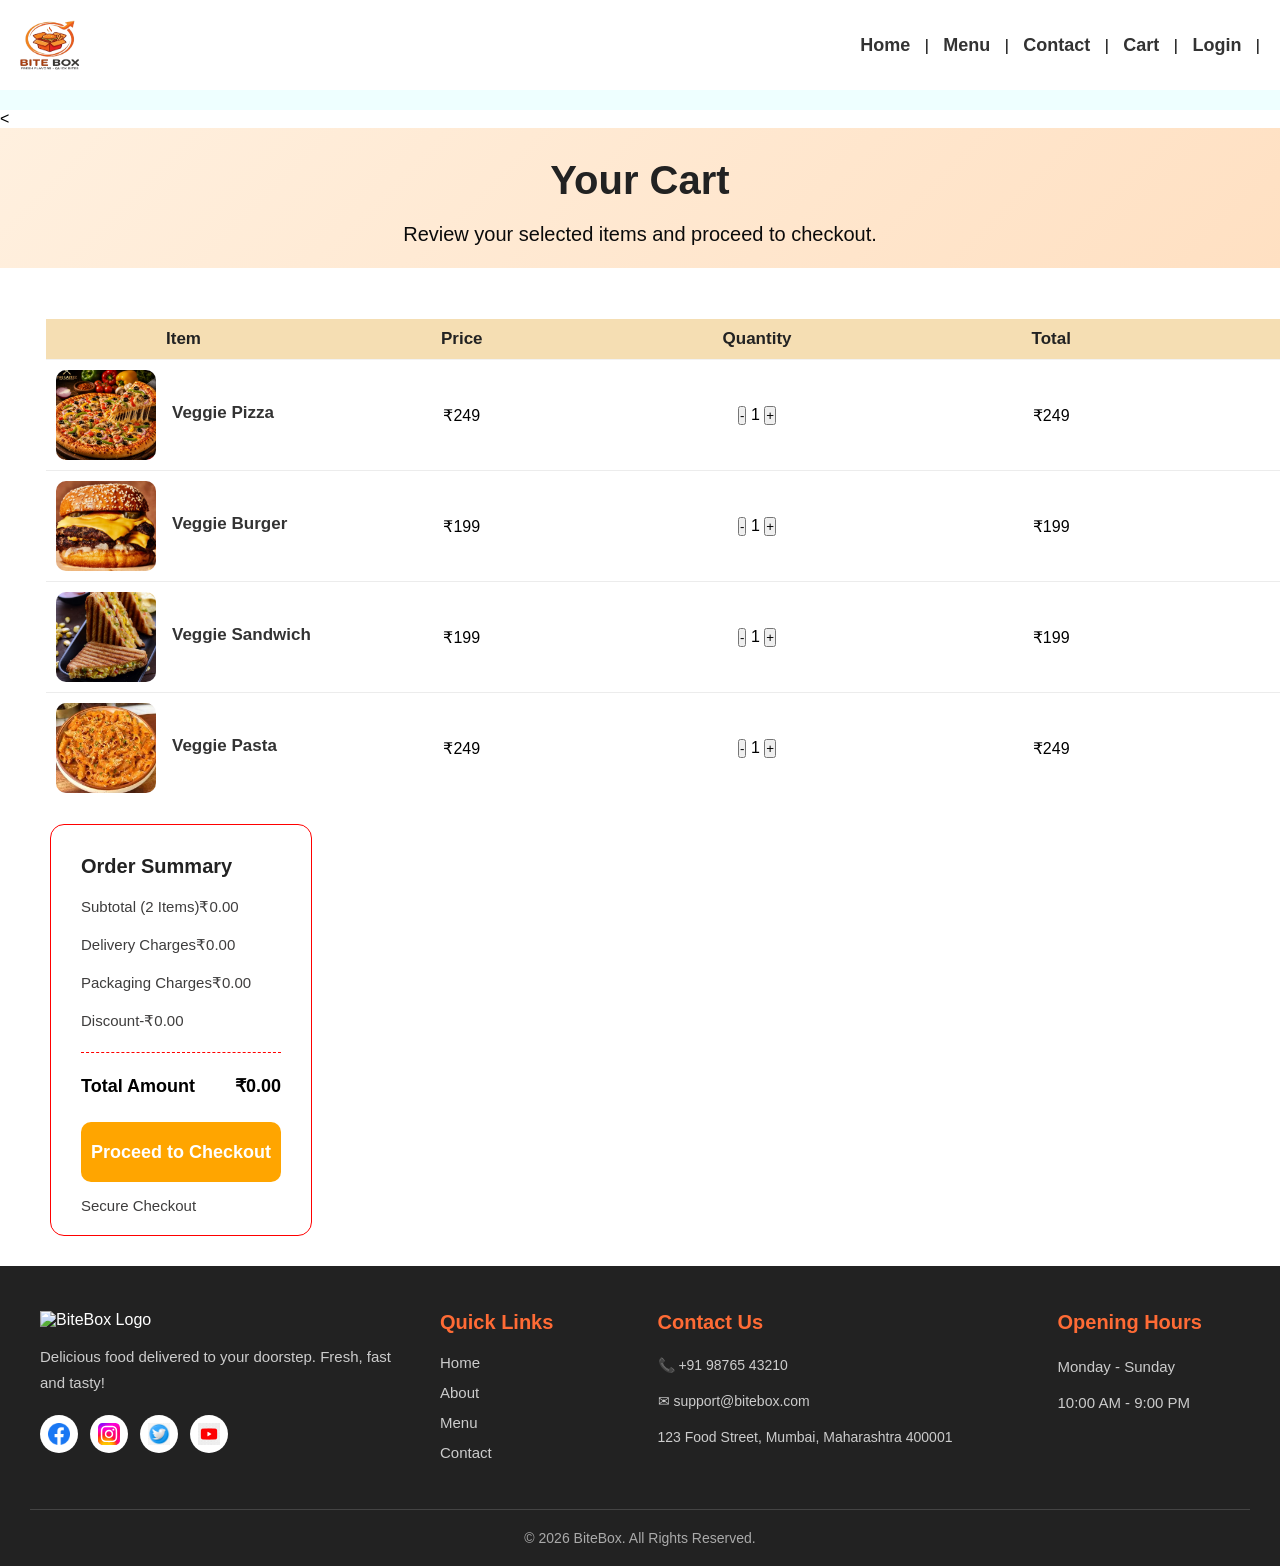
==== Cart.html @ 269a7664 "first commit" ====
<!DOCTYPE html>
<html lang="en">
<head>
    <meta charset="UTF-8">
    <meta name="viewport" content="width=device-width, initial-scale=1.0">
    <title>Document</title>
    <link rel="stylesheet" href="CSS/style.css">
    <script src="Js/script.js" defer></script>
</head>
<body>
<!--Bite Box Project-->
    <header>
    <img src="Assests/Logo.png" alt="Bite Box Logo" width="100" height="100" class="Logo">

<!--creating links-->

<nav>
    <a href="index.html">Home</a> |
    <a href="menu.html">Menu</a> |
    <a href="contact.html">Contact</a> |
    <a href="Cart.html">Cart</a> |
    <a href="Login.html">Login</a> |
</nav>
</header>

<<section id="cart-hero">
    <div class="hero-content">
        <h2>Your Cart</h2>
        <p>Review your selected items and proceed to checkout.</p>
       
</section>


<!--creating cart-->

<section id="shopping-cart">
    <table>
        <thead>
            <tr>
                <th>Item</th>
                <th>Price</th>
                <th>Quantity</th>
                <th>Total</th>
                <th>action</th>
            </tr>
        </thead>
        <tbody>
            <!--item 1-->
            <tr>
                <td>
                    <div class="cart-item">
                    <img src="Assests/pizza.webp" alt="Veggie Pizza" width="100">
                    <h3>Veggie Pizza</h3>
                    </div>
                </td>
                <td>₹249</td>
                <td class="quantity-box">
                    <button type="button" aria-label="Decrease Veggie Pizza quantity">-</button>
                    <span>1</span>
                    <button type="button" aria-label="Increase Veggie Pizza quantity">+</button>
                </td>
                <td>₹249</td>
                <td>
                    <button type="button" aria-label="Remove Veggie Pizza">&#10006;</button>
                </td>
            </tr>
            <tr>
                <td>
                    <div class="cart-item">
                    <img src="Assests/burger.jpg" alt="Veggie Burger" width="100">
                    <h3>Veggie Burger</h3>
                    </div>
                </td>
                <td>₹199</td>
                <td class="quantity-box">
                    <button type="button" aria-label="Decrease Veggie Burger quantity">-</button>
                    <span>1</span>
                    <button type="button" aria-label="Increase Veggie Burger quantity">+</button>
                </td>
                <td>₹199</td>
                <td>
                    <button type="button" aria-label="Remove Veggie Burger">&#10006;</button>
                </td>
            </tr>
            <tr>
                <td>
                    <div class="cart-item">
                    <img src="Assests/Sandwich.jpg" alt="Veggie Sandwich" width="100">
                    <h3>Veggie Sandwich</h3>
                    </div>
                </td>
                <td>₹199</td>
                <td class="quantity-box">
                    <button type="button" aria-label="Decrease Veggie Sandwich quantity">-</button>
                    <span>1</span>
                    <button type="button" aria-label="Increase Veggie Sandwich quantity">+</button>
                </td>
                <td>₹199</td>
                <td>
                    <button type="button" aria-label="Remove Veggie Sandwich">&#10006;</button>
                </td>
            </tr>
            <tr>
                <td>
                    <div class="cart-item">
                    <img src="Assests/Pasta.jpg" alt="Veggie Pasta" width="100">
                    <h3>Veggie Pasta</h3>
                    </div>
                </td>
                <td>₹249</td>
                <td class="quantity-box">
                    <button type="button" aria-label="Decrease Veggie Pasta quantity">-</button>
                    <span>1</span>
                    <button type="button" aria-label="Increase Veggie Pasta quantity">+</button>
                </td>
                <td>₹249</td>
                <td>
                    <button type="button" aria-label="Remove Veggie Pasta">&#10006;</button>
                </td>
            </tr>
        </tbody>
    </table>
</section>

<!--creating order summery-->
<section id="order-summary">
    <h2>Order Summary</h2>
    <p><span>Subtotal (2 Items)</span><span id="subtotal-amount">₹0.00</span></p>
 
    <p><span>Delivery Charges</span><span id="delivery-charge-amount">₹0.00</span></p>
 
    <p><span>Packaging Charges</span><span id="packaging-charge-amount">₹0.00</span></p>
    <p><span>Discount</span><span id="discount-amount">-₹0.00</span></p>
 
    <hr>
    <h3><span>Total Amount</span><span id="total-amount">₹0.00</span></h3>
 
    <button type="button"> Proceed to Checkout </button>
 
     <p> Secure Checkout </p>
</section>


<!--Adding Footer-->
<footer class="footer">
    <div class="footer-container">

        <!-- About BiteBox -->
        <section class="footer-about">
            <img src="Assests/logo.png" alt="BiteBox Logo" width="180">

            <p>
                Delicious food delivered to your doorstep.
                Fresh, fast and tasty!
            </p>

            <div class="social-icons">
                <a href="#" aria-label="Facebook">
                    <img src="Assests/Facebook.webp" alt="Facebook">
                </a>
                <a href="#" aria-label="Instagram">
                    <img src="Assests/Instagram.svg" alt="Instagram">
                </a>
                <a href="#" aria-label="Twitter">
                    <img src="Assests/Twitter.jpg" alt="Twitter">
                </a>
                <a href="#" aria-label="YouTube">
                    <img src="Assests/Youtube.png" alt="YouTube">
                </a>
            </div>
        </section>

        <!-- Quick Links -->
        <section class="footer-links">
            <h3>Quick Links</h3>
            <ul>
                <li><a href="index.html">Home</a></li>
                <li><a href="About.html">About</a></li>
                <li><a href="Menu.html">Menu</a></li>
                <li><a href="Contact.html">Contact</a></li>
            </ul>
        </section>

        <!-- Contact Information -->
        <section class="footer-contact">
            <h3>Contact Us</h3>
            <p>&#128222; +91 98765 43210</p>
            <p>✉ support@bitebox.com</p>
            <p>123 Food Street, Mumbai, Maharashtra 400001</p>
        </section>

        <!-- Opening Hours -->
        <section class="footer-hours">
            <h3>Opening Hours</h3>
            <p>Monday - Sunday</p>
            <p>10:00 AM - 9:00 PM</p>
        </section>

    </div>

    <!-- Copyright -->
    <div class="footer-bottom">
        <p>&copy; 2026 BiteBox. All Rights Reserved.</p>
    </div>
</footer>
</body>
</html>
---- CSS/style.css ----
*{
    margin: 0;
    padding: 0;
    font-family: Arial, Helvetica, sans-serif;
}

header{
    background-color: #ffff;
    padding: 20px;
    border-bottom: 20px solid #eff;
    display: flex;
    justify-content: space-between;
    align-items: center;
}

.Logo{
    height: 50px;
    width: 60px;
    float: left;
}

nav a{
    text-decoration: none;
    color: #333333;
    font-size: 18px;
    font-weight: 600;
    margin: 0 10px;
}

nav a:hover{
    color: blue;
    text-decoration: underline;
}

#home-hero{
    background-image: url('../Assests/banner.jpg');
    background-size: cover;
    background-repeat: no-repeat;
    background-position: center;
    height: 200px;
    padding: 55px 80px;
}

#home-hero h1{
    color: white;
    font-family: "Montserrat" sans-serif;
    font-size: 25px;
    font-weight: 600;
    line-height: 50px;
    width: 650px;
    margin-bottom: 20px;
}
#home-hero p{
    color: white;
    font-family: "Montserrat" sans-serif;
    font-size: 20px;
    font-weight: 600;
    line-height: 20px;
    width: 650px;
    margin-bottom: 20px;
}

.hero-button a{
    display: inline-block;
    min-width: 180px;
    padding: 15px 30px;
    text-align: center;
    text-decoration: none;
    font-size: 18px;
    font-weight: 600;
    border-radius: 6px;
    
}

.menu-button{
    color: white;
    margin-right: 10px;
    border: 1px solid red;
}

.order-button{
    color: white;
    border: 1px solid red;
}   

.menu-button:hover{
    background-color: red;
}

.order-button:hover{
    background-color: red;
}

#Features{
    padding: 50px 8%;
    text-align: center;
    background-color: antiquewhite;
}
#Features h2{
    color: rgb(194, 32, 32);
    font-size: 32px;
    margin-bottom: 35px;
}

.feature-card{
    display: inline-block;
    vertical-align: top;
    width: 200px;
    min-height: 250px;
    margin: 12px;
    padding: 20px;
    background-color: rgb(184, 184, 90);
    border-radius: 12%;
    box-shadow: 0 4px 12px rgba(0, 0, 0, 0.3);

}

.feature-card img{
    width: 80px;
    height: 80px;
    object-fit: cover;
    border-radius: 50%;
}

.feature-card h3{
    color: #333;
    font-size: 18px;

}

.feature-card p{
    color: #666;
    font-size: 18px;
    line-height: 1.6;
    margin: 10px;
}
.feature-card:hover{
    box-shadow: 0 10px 12px rgba(0, 0, 0, 0.3);
    transform: translateY(-20px);
}

#Popular-Dishes{
    background-color: antiquewhite;
    padding: 70px 8%;
    text-align: center;
    font-family: Arial, sans-serif;
    overflow-x: auto;
    white-space: nowrap;
}

#Popular-Dishes article{
    display: inline-block;
    vertical-align: top;
    width: 200px;
    min-height: 250px;
    margin: 12px;
    padding: 20px;
    background-color: whitesmoke;
    border-radius: 12px;
    box-shadow: 0 4px 12px rgba(0, 0, 0, 0.3);
    white-space: normal;
}

#Popular-Dishes h2{
    color: rgb(194, 32, 32);
    font-size: 32px;
    margin-bottom: 35px;
}

#Popular-Dishes article h3{
    color: #333333;
    font-size: 18px;
    margin: 18px 10px;
}

#Popular-Dishes article p{
    color: #666666;
    font-size: 15px;
    line-height: 1.7;
    margin: 10px;
}

#offer{
    background: linear-gradient(135deg, rgb(243, 87, 87), rgb(214, 152, 57));
    padding: 30px 8%;
    text-align: center;
    color: white;
    font-size: 20px;
    font-weight: 500;
    line-height: 1.6;
    border-radius: 15px;
    box-shadow: 0 5px 15px rgb(55, 50, 50);

}

.menu-offer{
    margin-bottom: 30px;
}

.offer-content{
    color: white;
}

.offer-content h2{
    font-size: 35px;
    font-weight: bold;
    margin-bottom: 15px;
}

.offer-content p{
    font-size: 18px;
    margin: 12px 0;
    line-height: 1.6;
}

.offer-content a{
    display: inline-block;
    background-color: white;
    color: red;
    text-decoration: none;
    padding: 12px 30px;
    margin-top: 15px;
    margin-bottom: 15px;
    border-radius: 25px;
    font-size: 16px;
    font-weight: bold;
    transition: 0.3s ease;
}
.offer-content a:hover{
    background-color: red;
    color: white;
}

#Reviews{
    background-color: white;
    padding: 60px 30px;
    display: flex;
    align-items: center;
    gap: 30px;
}

#Reviews h2{
    flex: 0 0 180px;
    text-align:center;
    font-size:42px;
    font-weight:700;
    color:#222222;
    margin:0;
    position:relative;
}

#Reviews h2::after{
    content:"";
    display:block;
    width:70px;
    height:3px;
    background:#ff6b00;
    margin:10px auto 0;
}

.review-card::before{
    content:"❝";
    position:absolute;
    top:12px;
    left:16px;
    font-size:42px;
    color:#ff3b30;
    line-height:1;
}

.reviews-list{
    flex: 1;
    display: flex;
    justify-content: center;
    gap: 20px;
    flex-wrap: wrap;
}

.review-card{
    flex: 1 1 220px;
    max-width: 320px;
    box-sizing: border-box;
    position: relative;
    text-align: center;
    padding: 48px 20px 20px;
    background-color: white;
    border-radius: 12px;
    box-shadow: 0 4px 12px gray;
}

.review-card h3{
    color: #666666;
    font-weight: bold;
    margin-bottom: 20px;
}

.review-card p{
    font-size: 18px;
    margin: 12px 0;
    line-height: 1.5;
}

.review-card span{
    color: red;
    font-weight: bold;
}

@media (max-width: 800px){
    #Reviews{
        flex-direction: column;
    }

    #Reviews h2{
        flex-basis: auto;
    }
}

/*Start Menu CSS*/
#menu-hero{
    background: linear-gradient(135deg, #fff0df, #ffe0c2);
    text-align: center;
    padding: 52px 8%;
}

#menu-hero p{
    margin-top: 20px;
}

#Categories{
    background-color: #ffffff;
    padding: 60px 30px;
    text-align: center;
    overflow-x: auto;
    white-space: nowrap;
}

#Categories h2{
    font-size: 42px;
    font-weight: 700;
    color: #444444;
    margin-bottom: 45px;
}

#Categories article{
    display: inline-block;
    vertical-align: top;
    width: 22%;
    min-width: 220px;
    margin: 0 1%;
    text-align: center;
    white-space: normal;
}

#Categories article img{
    width: 100px;
    height: 90px;
    padding: 10px;
    background: white;
    border: 2px solid #f2f2f2;
    border-radius: 50%;
    object-fit: cover;
    box-shadow: 0 4px 12px black;
    margin-bottom: 15px;
}

#Categories article h3{
    font-size: 20px;
    font-weight: 600;
    margin-bottom: 10px;
    color: #333;
}

#Categories article p{
    font-size: 16px;
    color: #333;
    margin-bottom: 10px;
}

#Categories article img:hover{
    box-shadow: 0 6px 18px rgb(18, 0, 0);
}


/*Menu Items*/
#Menu-items{
    background: #ffffff;
    padding: 60px 25px;
    text-align: center;
}

#Menu-items h2{
    font-size: 42px;
    font-weight: 700;
    color: rgb(77, 48, 48);
    margin-bottom: 40px
}
#Menu-items >div{
    display: flex;
    justify-content: center;
    flex-wrap: wrap;
    gap: 20px;
}

#Menu-items article{
    width: 200px;
    background: #ffffff;
    border: 1px solid #ececec;
    border-radius: 10px;
    overflow: hidden;
    box-shadow: 0 3px 10px gray;
    text-align: center;
    position: relative;
    margin: 10px;
}

#Menu-items article img{
    width: 200px;
    height: 130px;
    object-fit: cover;
    display: block;
} 

#Menu-items article h3{
    font-size: 17px;
    font-weight: 600;
    color: #333333;
    margin: 10px;
}

#Menu-items article p{
    font-size: 15px;
    margin: 10px;
}

#Menu-items article button{
    background-color: wheat;
    margin: 10px 60px;
    padding: 5px;
    border-radius: 10px;
}

#Menu-items article button:hover{
    background-color: #ff3b30;
}

/*Start cart section*/
#cart-hero {
    background: linear-gradient(135deg, #fff0df, #ffe0c2);
    padding: 30px;
    text-align: center;
}

#cart-hero h2{
    font-size: 40px;
    font-weight: 700;
    color: #222222;
    margin-bottom: 20px;
}

#cart-hero p{
    font-size: 20px;
    font-weight: 400;
}

#shopping-cart {
    padding: 0 25px;
    width: 65%;
    background: white;
    border: 1px solid white;
    border-radius: 14px;
    margin-top: 50px;
    margin-left: 20px;
}

#shopping-cart table {
    width: 100px;
    border-collapse: collapse;
}

#shopping-cart thead {
    background: wheat;
}

#shopping-cart th {
    padding: 10px 120px;
    font-size: 17px;
    font-weight: 600;
    color: #222;
    border-bottom: 1px solid #f2f2f2;
    text-align: center;
}

#shopping-cart td {
    padding: 10px;
    border-top: 1px solid #ececec;
    vertical-align: middle;
    text-align: center;
}
 
.cart-item {
    display: flex;
    align-items: center;
    gap: 16px;
}

.cart-item img {
    width: 100px;
    height: 90px;
    object-fit: cover;
    border-radius: 10px;
}

.cart-item h3{
    font-size: 17px;
    font-weight: 600;
    color: #333333;
    margin-bottom: 5px;
}

.cart-item span{
    font-size: 15px;
    color: #777777;
    margin-bottom: 5px;
}
#order-summary {
    width: 200px;
    background: white;
    border: 1px solid red;
    border-radius: 14px;
    padding: 30px;
    height: 350px;
    margin-left: 50px;
    margin-top: 20px;
    margin-bottom: 30px;
}

#order-summary h2{
    font-size: 20px;
    margin-bottom: 20px;
    color: #222;
}

#order-summary p {
    font-size: 15px;
    color: #3e3d3d;
    margin-bottom: 20px;
    display: flex;
}

#order-summary hr {
    margin: 22px 0;
    border: none;
    border-top: 1px dashed red;
}

#order-summary h3 {
    display: flex;
    justify-content: space-between;
    align-items: center;
    font-size: 18px;
    margin-bottom: 25px;
}

#order-summary button {
    width: 200px;
    height: 60px;
    display: flex;
    justify-content: center;
    align-items: center;
    border: none;
    border-radius: 10px;
    background: orange;
    color: white;
    font-size: 18px;
    font-weight: 600;
    font-family: 'Poppins', sans-serif;
    cursor: pointer;
    margin-bottom: 15px;
}

/*Contact Section*/
#contact-hero {
    background: linear-gradient(135deg, #fff0df, #ffe0c2);
    text-align: center;
    padding: 52px 8%;
}

.hero-content {
    max-width: 760px;
    margin: 0 auto;
    height: 80px;
}

.hero-content h2{
    font-size: 40px;
    font-weight: 600;
    color: #070707;
    margin-bottom: 20px;
}
.hero-content p{
    font-size: 20px;
    color: #0b0b0b;
}

#contact-info {
    padding-top: 42px;
    padding-bottom: 42px;
}

.section-title{
    margin: 0 auto 35px;
    text-align: center;
}

.section-title h4 {
    margin-bottom: 14px;
    color: red;
    font-size: 20px;
    text-transform: uppercase;
    letter-spacing: 1px;
}

.section-title h2{
    font-size: 32px;
    font-weight: 600;
    color: #222222;
}
.contact-container {
    display: grid;
    grid-template-columns: repeat(3, minmax(0, 1fr));
    gap: 35px;
    max-width: 1200px;
    margin: 0 auto;
    padding: 0 20px;
}

.contact-container article {
    padding: 30px;
    background-color: white;
    border-radius: 12px;
    box-shadow: 0 4px 12px rgba(0, 0, 0, 0.10);
    text-align: center;
}

.contact-container article h3{
    font-size: 22px;
}

.contact-container article p {
    font-size: 15px;
    color: #666666;
    margin: 15px 0 20px;
}
#contact-info table {
    width: 100%;
    border-collapse: collapse;
    color: #666666;
    margin: 15px 0 20px;
    line-height: 1.5;
}


@media (max-width: 800px) {
    .contact-container {
        grid-template-columns: 1fr;
    }
}
#contact-form form {
    display: grid;
    grid-template-columns: 1fr;
    gap: 10px;
    max-width: 500px;
    margin: 0 auto;
    padding: 30px;
    background-color: white;
    border-radius: 12px;
    box-shadow: 0 4px 12px black;
}

#contact-form form label {
    align-self: flex-start;
    font-size: 14px;
    font-weight: 600;
    color: #333333;
}

#contact-form form input {
    width: 94%;
    height: 54px;
    padding: 0 15px;
    border: 1px solid whitesmoke;
    border-radius: 8px;
    font-size: 18px;
    color: #333333;
    font-family: 'Poppins' sans-serif;
}

#contact-form form textarea {
    width: 94%;
    height: 120px;
    padding: 15px;
    border: 1px solid whitesmoke;
    border-radius: 8px;
    font-size: 15px;
    color: #333333;
    font-family: 'Poppins' sans-serif;
}

#contact-form form button {
    width: 100%;
    height: 54px;
    display: flex;
    justify-content: center;
    align-items: center;
    border: none;
    border-radius: 8px;
    background: rgb(237, 106, 5);
    color: white;
    font-size: 18px;
    font-weight: 600;
    font-family: 'Poppins' sans-serif;
    cursor: pointer;
}
#contact-form form button:hover {
    background-color: gray;
}

#google-map iframe{
    margin: 50px 550px;
    display: block;
    width: min(100%, 400px);;
    height: 400px;
    border-radius: 12px

}

#google-map .section-title {
    margin-top: 50px;
}

#login-info {
    display: grid;
    grid-template-columns: 1fr;
    gap: 10px;
    max-width: 500px;
    margin: 50px auto;
    padding: 30px;
    background-color: white;
    border-radius: 12px;
    box-shadow: 0 4px 12px black;
}

#login-info h4 {
    margin-bottom: 14px;
    color: red;
    font-size: 30px;
    text-transform: uppercase;
    text-align: center;
}

.login-form form input{
    width: 94%;
    height: 54px;
    padding: 0 15px;
    border: 1px solid whitesmoke;
    border-radius: 8px;
    font-size: 18px;
    margin-top: 15px;
    color: #333333;
    font-family: 'Poppins' sans-serif;
}

.login-form form button {
    width: 100%;
    height: 54px;
    display: flex;
    justify-content: center;
    align-items: center;
    border: none;
    border-radius: 8px;
    background: rgb(237, 106, 5);
    color: white;
    font-size: 18px;
    font-weight: 600;
    font-family: 'Poppins' sans-serif;
    cursor: pointer;
    margin-top: 15px;
}

.login-form form button:hover {
    background-color: gray;
}

















/* Footer Main Section */
.footer {
    background-color: #222222;
    color: #ffffff;
    padding: 45px 30px 0;
    font-family: Arial, sans-serif;
}

/* Footer Container */
.footer-container {
    max-width: 1200px;
    margin: 0 auto;
    display: grid;
    grid-template-columns: 2fr 1fr 2fr 1fr;
    gap: 35px;
    padding-bottom: 35px;
}

/* Footer Headings */
.footer h3 {
    color: #ff6b35;
    font-size: 20px;
    margin-bottom: 20px;
}

/* About Section */
.footer-about img {
    max-width: 180px;
    height: auto;
}

.footer-about p {
    color: #cccccc;
    font-size: 15px;
    line-height: 1.7;
    margin: 15px 0;
}

/* Social Media Icons */
.social-icons {
    display: flex;
    gap: 12px;
    margin-top: 20px;
}

.social-icons a {
    display: inline-flex;
    align-items: center;
    justify-content: center;
    width: 38px;
    height: 38px;
    background-color: #ffffff;
    border-radius: 50%;
    transition: 0.3s ease;
}

.social-icons img {
    width: 22px;
    height: 22px;
    object-fit: contain;
}

.social-icons a:hover {
    background-color: #ff6b35;
    transform: translateY(-4px);
}

/* Quick Links */
.footer-links ul {
    list-style: none;
    padding: 0;
    margin: 0;
}

.footer-links li {
    margin-bottom: 12px;
}

.footer-links a {
    color: #cccccc;
    text-decoration: none;
    font-size: 15px;
    transition: 0.3s ease;
}

.footer-links a:hover {
    color: #ff6b35;
    padding-left: 5px;
}

/* Contact Section */
.footer-contact p {
    color: #cccccc;
    font-size: 14px;
    line-height: 1.7;
    margin-bottom: 12px;
    overflow-wrap: anywhere;
}

/* Opening Hours */
.footer-hours p {
    color: #cccccc;
    font-size: 15px;
    line-height: 1.7;
    margin-bottom: 10px;
}

/* Copyright Section */
.footer-bottom {
    border-top: 1px solid #444444;
    text-align: center;
    padding: 20px 10px;
}

.footer-bottom p {
    color: #aaaaaa;
    font-size: 14px;
    margin: 0;
}

@media (max-width: 800px) {
    .footer-container {
        grid-template-columns: repeat(2, minmax(0, 1fr));
        gap: 28px;
    }
}

@media (max-width: 500px) {
    .footer-container {
        grid-template-columns: 1fr;
    }
}
/*  make the website as responsive***/
@media (max-width: 900px) {
    header {
        display: flex;
        align-items: center;
        justify-content: space-between;
        gap: 20px;
    }

    .logo {
        float: none;
        flex: 0 0 auto;
        margin-right: 0;
    }

    nav {
        display: flex;
        flex-wrap: wrap;
        justify-content: flex-end;
        gap: 8px 16px;
    }

    nav a {
        margin: 0;
    }

    #home-hero {
        height: auto;
        min-height: 360px;
        padding: 48px 8%;
    }

    #home-hero h1,
    #home-hero p {
        width: min(100%, 650px);
    }

    .hero-button {
        display: flex;
        flex-wrap: wrap;
        gap: 10px;
    }

    .hero-button a {
        min-width: 0;
    }

    #features {
        display: flex;
        flex-wrap: wrap;
        justify-content: center;
    }

    #features h2 {
        flex: 0 0 100%;
    }

    #popular-dishes {
        overflow-x: visible;
        white-space: normal;
    }

    #reviews {
        display: grid;
        grid-template-columns: repeat(2, minmax(0, 1fr));
        align-items: stretch;
    }

    #reviews h2 {
        grid-column: 1 / -1;
    }

    #reviews article {
        width: auto;
        margin: 12px 0;
    }
}

@media (max-width: 600px) {
    header {
        flex-direction: column;
        padding: 16px;
    }

    nav {
        justify-content: center;
    }

    #home-hero {
        min-height: 0;
        padding: 40px 6%;
        background-position: 60% center;
    }

    #home-hero h1 {
        font-size: clamp(28px, 8vw, 40px);
        line-height: 1.2;
    }

    #home-hero p {
        font-size: 16px;
        line-height: 1.5;
    }

    .hero-button {
        margin-top: 24px;
    }

    .hero-button a {
        flex: 1 1 180px;
        padding: 12px 18px;
        font-size: 16px;
    }

    #features,
    #popular-dishes {
        padding: 40px 5%;
    }

    #features h2,
    #reviews h2 {
        font-size: clamp(28px, 7vw, 36px);
    }

    .feature-card {
        width: min(100%, 300px);
        margin: 10px 0;
    }

    #popular-dishes article {
        width: min(100%, 300px);
        margin: 10px;
    }

    #offer {
        padding: 48px 6%;
        font-size: 18px;
    }

    .offer-content h2 {
        font-size: 28px;
    }

    #reviews {
        grid-template-columns: 1fr;
        padding: 44px 6%;
        gap: 12px;
    }
}

.menu-search {
    display: flex;
    width: 360px;
    height: 30px;
    margin: 30px auto;
    background-color: white;
    border-radius: 40px;
    box-shadow: 0 4px 8px black;
    justify-content: center;
    margin-bottom: 20px;
    padding: 10px;
}
.menu-search input {
    flex: 1;
    padding: 0 10px;
    border: none;
    outline: none;
    font-size: 16px;
    background-color: transparent;
    color: #333;
}
.menu-search input::placeholder{
    color: #999;
}
.menu-search button{
    width: 52px;
    height: 100%;
    display: flex;
    justify-content: center;
    align-items: center;
    border: none;
    outline: none;
    background-color: transparent;
    cursor: pointer;
    color: #999;
}
.menu-search button:hover {
    color: red;
}

.theme-toggle {
    display: inline-flex;
    align-items: center;
    gap: 8px;
    padding: 8px 12px;
    border-radius: 8px;
    background-color: white;
    cursor: pointer;
    font-size: 12px;
    color: #333;
}
.theme-toggle:hover {
    background-color: wheat;
}
body.dark-mode {
    background-color: #121212;
    color: white;
}
body.dark-mode header {
    background-color: #1e1e1e;
    border-bottom-color:#333333 ;
}
body.dark-mode nav a {
    color: white;
}
body.dark-mode nav a:hover {
    color: red;
}
body.dark-mode .theme-toggle {
    background-color: #333333;
    color: white;
    border-color: red;
}
body.dark-mode #Features,
body.dark-mode #Popular-Dishes,
body.dark-mode #Reviews {
    background-color: #1e1e1e;
}
body.dark-mode #Features h2,
body.dark-mode #Popular-Dishes h2,
body.dark-mode #Reviews h2 {
    color: orange;
}
body.dark-mode .feature-card,
body.dark-mode #Popular-Dishes article,
body.dark-mode #Reviews article {
    background-color: whitesmoke;
    box-shadow: 0 4px 12px gray;
    border: 1px solid#444444;
}
body.dark-mode .feature-card p,
body.dark-mode  #Popular-Dishes article p,
body.dark-mode #Reviews article>p {
    color: #999999;
}
body.theme-loading *,
body.theme-loading *::before,
body.theme-loading *::after {
    transition: none !important;
}

#menu-modal {
    position: fixed;
    inset: 0;
    z-index: 1000;
    display: none;
    align-items: center;
    justify-content: center;
    padding: 24px;
    overflow-y: auto;
    background: rgba(17, 24, 39, 0.65);
    backdrop-filter: blur(3px);
}

#menu-modal.show {
    display: flex;
}

#menu-form {
    width: min(100%, 480px);
    max-height: 100%;
    overflow-y: auto;
    padding: 32px;
    border: 1px solid #f1e5dc;
    border-radius: 18px;
    background: #ffffff;
    box-shadow: 0 20px 60px rgba(0, 0, 0, 0.25);
}

#menu-form h2 {
    margin-bottom: 24px;
    color: #242424;
    font-size: 26px;
    line-height: 1.25;
}

#menu-form input {
    display: block;
    width: 100%;
    min-height: 48px;
    margin-bottom: 14px;
    padding: 12px 14px;
    border: 1px solid #d8d8d8;
    border-radius: 9px;
    background: #ffffff;
    color: #252525;
    font: inherit;
}

#menu-form input::placeholder {
    color: #777777;
}

#menu-form input:focus {
    border-color: #ff6b35;
    outline: 3px solid rgba(255, 107, 53, 0.18);
}

#menu-form button {
    min-height: 46px;
    margin: 10px 8px 0 0;
    padding: 11px 22px;
    border: 1px solid transparent;
    border-radius: 9px;
    font: inherit;
    font-weight: 700;
    cursor: pointer;
    transition: background-color 0.2s ease, transform 0.2s ease;
}

#menu-form button[type="submit"] {
    background: #ff5a2a;
    color: #ffffff;
}

#menu-form button[type="submit"]:hover {
    background: #e9471b;
    transform: translateY(-1px);
}

#menu-form #cancel-menu-form {
    border-color: #dedede;
    background: #f5f5f5;
    color: #333333;
}

#menu-form #cancel-menu-form:hover {
    background: #e9e9e9;
}

#menu-form button:focus-visible {
    outline: 3px solid rgba(255, 107, 53, 0.35);
    outline-offset: 2px;
}

#menu-container {
    display: flex;
    flex-wrap: wrap;
    justify-content: center;
    gap: 18px;
    padding: 0 24px 48px;
}

#menu-container .api-menu-card {
    width: 220px;
    overflow: hidden;
    border: 1px solid #ececec;
    border-radius: 12px;
    background: #ffffff;
    box-shadow: 0 3px 10px rgba(0, 0, 0, 0.1);
}

#menu-container .api-menu-card img {
    display: block;
    width: 100%;
    height: 120px;
    object-fit: cover;
}

#menu-container .menu-actions {
    display: flex;
    gap: 8px;
    padding: 8px 12px 0;
}

#menu-container .menu-actions button,
#menu-container .add-to-cart {
    min-height: 40px;
    border: 0;
    border-radius: 8px;
    font: inherit;
    font-weight: 700;
    cursor: pointer;
    transition: background-color 0.2s ease, transform 0.2s ease;
}

#menu-container .menu-actions button {
    flex: 1;
}

#menu-container .update-menu-btn {
    background: #2563eb;
    color: #ffffff;
}

#menu-container .update-menu-btn:hover {
    background: #1d4ed8;
}

#menu-container .delete-menu-btn {
    background: #fee2e2;
    color: #b91c1c;
}

#menu-container .delete-menu-btn:hover {
    background: #fecaca;
}

#menu-container .add-to-cart {
    display: block;
    width: calc(100% - 24px);
    margin: 10px 12px 14px;
    background: #ff5a2a;
    color: #ffffff;
}

#menu-container .add-to-cart:hover {
    background: #e9471b;
    transform: translateY(-1px);
}

#menu-container .menu-actions button:focus-visible,
#menu-container .add-to-cart:focus-visible {
    outline: 3px solid rgba(255, 107, 53, 0.4);
    outline-offset: 2px;
}

#add-menu-btn {
    display: block;
    margin: 30px auto 24px;
    padding: 13px 24px;
    border: 0;
    border-radius: 10px;
    background: #ff5a2a;
    box-shadow: 0 4px 12px rgba(255, 90, 42, 0.25);
    color: #ffffff;
    font: inherit;
    font-size: 16px;
    font-weight: 700;
    cursor: pointer;
    transition: background-color 0.2s ease, box-shadow 0.2s ease, transform 0.2s ease;
}

#add-menu-btn:hover {
    background: #e9471b;
    box-shadow: 0 6px 16px rgba(255, 90, 42, 0.32);
    transform: translateY(-2px);
}

#add-menu-btn:focus-visible {
    outline: 3px solid rgba(255, 107, 53, 0.4);
    outline-offset: 3px;
}

body.dark-theme #menu-form {
    border-color: #374151;
    background: #1f2937;
}

body.dark-theme #menu-form h2 {
    color: #f3f4f6;
}

body.dark-theme #menu-form input {
    border-color: #4b5563;
    background: #111827;
    color: #f3f4f6;
}

body.dark-theme #menu-form input::placeholder {
    color: #9ca3af;
}

body.dark-theme #menu-form #cancel-menu-form {
    border-color: #4b5563;
    background: #374151;
    color: #f3f4f6;
}

body.dark-theme #menu-form #cancel-menu-form:hover {
    background: #4b5563;
}

body.dark-theme #menu-container .api-menu-card {
    border-color: #374151;
    background: #1f2937;
}

body.dark-theme #menu-container .delete-menu-btn {
    background: #7f1d1d;
    color: #fee2e2;
}

body.dark-theme #menu-container .delete-menu-btn:hover {
    background: #991b1b;
}

@media (max-width: 500px) {
    #menu-modal {
        padding: 16px;
    }

    #menu-form {
        padding: 24px 20px;
    }

    #menu-form h2 {
        font-size: 23px;
    }

    #menu-container {
        padding-right: 16px;
        padding-left: 16px;
    }
}
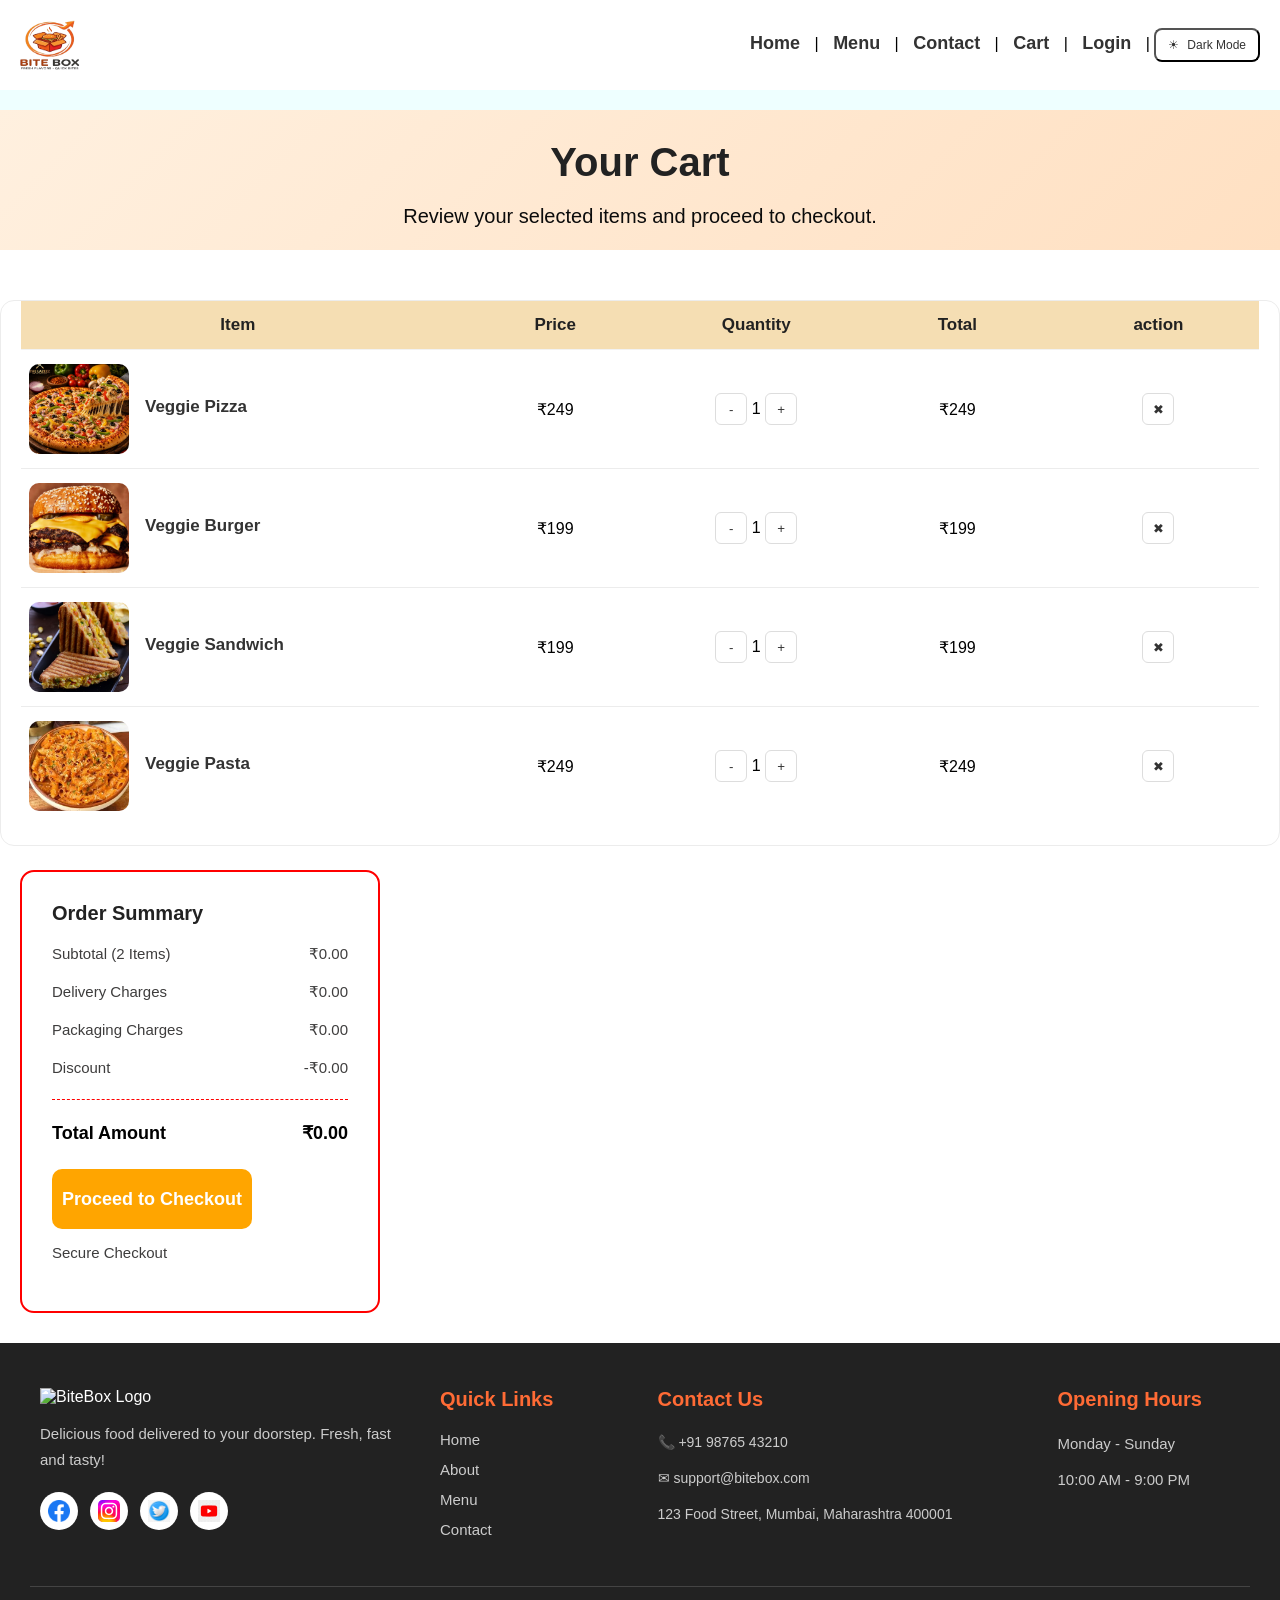
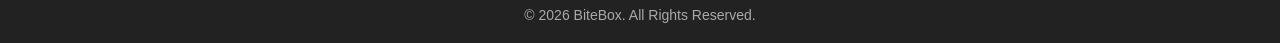
==== commit 41b3bf36: "first commit" ====
--- a/Cart.html
+++ b/Cart.html
@@ -20,13 +20,18 @@
     <a href="contact.html">Contact</a> |
     <a href="Cart.html">Cart</a> |
     <a href="Login.html">Login</a> |
+    <button type="button" id="theme-toggle" class="theme-toggle" aria-label="Dark" aria-pressed="false">
+        <span class="theme-icon" aria-hidden="true">&#9728;</span>
+        <span class="theme-text">Dark Mode</span>
+    </button>
 </nav>
 </header>
 
-<<section id="cart-hero">
+<section id="cart-hero">
     <div class="hero-content">
         <h2>Your Cart</h2>
         <p>Review your selected items and proceed to checkout.</p>
+    </div>
        
 </section>
 
--- a/CSS/style.css
+++ b/CSS/style.css
@@ -463,17 +463,22 @@
 }
 
 #shopping-cart {
-    padding: 0 25px;
-    width: 65%;
+    box-sizing: border-box;
+    display: block;
+    padding: 0 20px 20px;
+    width: 100%;
+    max-width: 100%;
     background: white;
-    border: 1px solid white;
+    border: 1px solid #ececec;
     border-radius: 14px;
     margin-top: 50px;
-    margin-left: 20px;
+    margin-right: auto;
+    margin-left: auto;
 }
 
 #shopping-cart table {
-    width: 100px;
+    width: 100%;
+    table-layout: fixed;
     border-collapse: collapse;
 }
 
@@ -482,7 +487,7 @@
 }
 
 #shopping-cart th {
-    padding: 10px 120px;
+    padding: 14px 8px;
     font-size: 17px;
     font-weight: 600;
     color: #222;
@@ -491,10 +496,44 @@
 }
 
 #shopping-cart td {
-    padding: 10px;
+    padding: 14px 8px;
     border-top: 1px solid #ececec;
     vertical-align: middle;
     text-align: center;
+}
+
+#shopping-cart th:nth-child(1),
+#shopping-cart td:nth-child(1) {
+    width: 36%;
+}
+
+#shopping-cart th:nth-child(2),
+#shopping-cart td:nth-child(2),
+#shopping-cart th:nth-child(4),
+#shopping-cart td:nth-child(4),
+#shopping-cart th:nth-child(5),
+#shopping-cart td:nth-child(5) {
+    width: 16%;
+}
+
+#shopping-cart th:nth-child(3),
+#shopping-cart td:nth-child(3) {
+    width: 16%;
+}
+
+.quantity-box {
+    white-space: nowrap;
+}
+
+.quantity-box button,
+#shopping-cart td:last-child button {
+    width: 32px;
+    height: 32px;
+    border: 1px solid #ddd;
+    border-radius: 6px;
+    background: #fff;
+    color: #333;
+    cursor: pointer;
 }
  
 .cart-item {
@@ -523,15 +562,16 @@
     margin-bottom: 5px;
 }
 #order-summary {
-    width: 200px;
+    box-sizing: border-box;
+    display: block;
+    width: calc(100% - 40px);
+    max-width: 360px;
     background: white;
-    border: 1px solid red;
+    border: 2px solid #ff0000;
     border-radius: 14px;
     padding: 30px;
-    height: 350px;
-    margin-left: 50px;
-    margin-top: 20px;
-    margin-bottom: 30px;
+    height: auto;
+    margin: 24px auto 30px 20px;
 }
 
 #order-summary h2{
@@ -545,12 +585,18 @@
     color: #3e3d3d;
     margin-bottom: 20px;
     display: flex;
+    justify-content: space-between;
 }
 
 #order-summary hr {
     margin: 22px 0;
     border: none;
     border-top: 1px dashed red;
+}
+
+body.dark-mode #order-summary,
+body.dark-theme #order-summary {
+    border: 2px solid #ff0000;
 }
 
 #order-summary h3 {
@@ -1175,14 +1221,14 @@
 body.dark-mode .feature-card,
 body.dark-mode #Popular-Dishes article,
 body.dark-mode #Reviews article {
-    background-color: whitesmoke;
-    box-shadow: 0 4px 12px gray;
-    border: 1px solid#444444;
+    background-color: #262626;
+    box-shadow: 0 4px 12px rgba(0, 0, 0, 0.55);
+    border: 1px solid #444444;
 }
 body.dark-mode .feature-card p,
 body.dark-mode  #Popular-Dishes article p,
 body.dark-mode #Reviews article>p {
-    color: #999999;
+    color: #c7c7c7;
 }
 body.theme-loading *,
 body.theme-loading *::before,
@@ -1455,4 +1501,479 @@
     }
 }
 
-
+/* Shared dark and light theme styles for every page */
+body,
+header,
+section,
+article,
+form,
+input,
+textarea,
+button,
+table {
+    transition: background-color 0.25s ease, color 0.25s ease, border-color 0.25s ease;
+}
+
+body.dark-mode,
+body.dark-theme {
+    background: #121212;
+    color: #f5f5f5;
+}
+
+body.dark-mode main,
+body.dark-theme main {
+    background: #121212;
+}
+
+body.dark-mode #menu-hero,
+body.dark-mode #cart-hero,
+body.dark-mode #contact-hero,
+body.dark-theme #menu-hero,
+body.dark-theme #cart-hero,
+body.dark-theme #contact-hero {
+    background: linear-gradient(135deg, #24211f, #30291f);
+}
+
+body.dark-mode #Categories,
+body.dark-mode #Menu-items,
+body.dark-mode #contact-info,
+body.dark-mode #contact-form,
+body.dark-mode #google-map,
+body.dark-theme #Categories,
+body.dark-theme #Menu-items,
+body.dark-theme #contact-info,
+body.dark-theme #contact-form,
+body.dark-theme #google-map {
+    background: #121212;
+}
+
+body.dark-mode #Categories h2,
+body.dark-mode #Menu-items h2,
+body.dark-mode .section-title h2,
+body.dark-mode .hero-content h2,
+body.dark-mode .hero-content p,
+body.dark-theme #Categories h2,
+body.dark-theme #Menu-items h2,
+body.dark-theme .section-title h2,
+body.dark-theme .hero-content h2,
+body.dark-theme .hero-content p {
+    color: #f5f5f5;
+}
+
+body.dark-mode #Features h2,
+body.dark-mode #Popular-Dishes h2,
+body.dark-mode #Reviews h2,
+body.dark-mode #menu-hero h1,
+body.dark-mode #menu-hero p,
+body.dark-mode #cart-hero h2,
+body.dark-mode #cart-hero p,
+body.dark-theme #Features h2,
+body.dark-theme #Popular-Dishes h2,
+body.dark-theme #Reviews h2,
+body.dark-theme #menu-hero h1,
+body.dark-theme #menu-hero p,
+body.dark-theme #cart-hero h2,
+body.dark-theme #cart-hero p {
+    color: #ffb347;
+}
+
+/* Contact page heading text */
+body.dark-mode #contact-hero h2,
+body.dark-mode #contact-hero p,
+body.dark-mode #contact-info .section-title h2,
+body.dark-mode #contact-info .section-title h4,
+body.dark-mode #contact-form .section-title h2,
+body.dark-mode #contact-form .section-title h4,
+body.dark-mode #google-map .section-title h2,
+body.dark-mode #google-map .section-title h4,
+body.dark-theme #contact-hero h2,
+body.dark-theme #contact-hero p,
+body.dark-theme #contact-info .section-title h2,
+body.dark-theme #contact-info .section-title h4,
+body.dark-theme #contact-form .section-title h2,
+body.dark-theme #contact-form .section-title h4,
+body.dark-theme #google-map .section-title h2,
+body.dark-theme #google-map .section-title h4 {
+    color: #ffb347;
+}
+
+body.dark-mode #Features,
+body.dark-mode #Popular-Dishes,
+body.dark-mode #Reviews,
+body.dark-theme #Features,
+body.dark-theme #Popular-Dishes,
+body.dark-theme #Reviews {
+    background: #151515;
+}
+
+body.dark-mode .feature-card,
+body.dark-mode #Popular-Dishes article,
+body.dark-mode #Reviews article,
+body.dark-theme .feature-card,
+body.dark-theme #Popular-Dishes article,
+body.dark-theme #Reviews article {
+    background: #262626;
+    border: 1px solid #3d3d3d;
+    box-shadow: 0 5px 16px rgba(0, 0, 0, 0.58);
+}
+
+body.dark-mode .feature-card h3,
+body.dark-mode #Popular-Dishes article h3,
+body.dark-mode #Reviews article h3,
+body.dark-mode .review-card p,
+body.dark-mode .cart-item h3,
+body.dark-theme .feature-card h3,
+body.dark-theme #Popular-Dishes article h3,
+body.dark-theme #Reviews article h3,
+body.dark-theme .review-card p,
+body.dark-theme .cart-item h3 {
+    color: #f7f7f7;
+}
+
+body.dark-mode #Categories article,
+body.dark-mode #Menu-items article,
+body.dark-mode .contact-container article,
+body.dark-mode #contact-form form,
+body.dark-mode #login-info,
+body.dark-mode #shopping-cart,
+body.dark-mode #order-summary,
+body.dark-mode #menu-container .api-menu-card,
+body.dark-theme #Categories article,
+body.dark-theme #Menu-items article,
+body.dark-theme .contact-container article,
+body.dark-theme #contact-form form,
+body.dark-theme #login-info,
+body.dark-theme #shopping-cart,
+body.dark-theme #order-summary,
+body.dark-theme #menu-container .api-menu-card {
+    border-color: #3a3a3a;
+    background: #1f1f1f;
+    box-shadow: 0 4px 14px rgba(0, 0, 0, 0.55);
+    color: #f5f5f5;
+}
+
+body.dark-mode #Categories article h3,
+body.dark-mode #Categories article p,
+body.dark-mode #Menu-items article h3,
+body.dark-mode #Menu-items article p,
+body.dark-mode .contact-container article h3,
+body.dark-mode .contact-container article p,
+body.dark-mode #contact-info table,
+body.dark-mode #login-info h4,
+body.dark-mode #shopping-cart td,
+body.dark-mode #shopping-cart th,
+body.dark-mode #order-summary h2,
+body.dark-mode #order-summary h3,
+body.dark-mode #order-summary p,
+body.dark-mode #menu-container .api-menu-card h3,
+body.dark-mode #menu-container .api-menu-card p,
+body.dark-theme #Categories article h3,
+body.dark-theme #Categories article p,
+body.dark-theme #Menu-items article h3,
+body.dark-theme #Menu-items article p,
+body.dark-theme .contact-container article h3,
+body.dark-theme .contact-container article p,
+body.dark-theme #contact-info table,
+body.dark-theme #login-info h4,
+body.dark-theme #shopping-cart td,
+body.dark-theme #shopping-cart th,
+body.dark-theme #order-summary h2,
+body.dark-theme #order-summary h3,
+body.dark-theme #order-summary p,
+body.dark-theme #menu-container .api-menu-card h3,
+body.dark-theme #menu-container .api-menu-card p {
+    color: #e8e8e8;
+}
+
+body.dark-mode #shopping-cart thead,
+body.dark-mode #order-summary hr,
+body.dark-theme #shopping-cart thead,
+body.dark-theme #order-summary hr {
+    background: #2c2c2c;
+}
+
+body.dark-mode #contact-form form input,
+body.dark-mode #contact-form form textarea,
+body.dark-mode .login-form form input,
+body.dark-mode .menu-search,
+body.dark-mode .menu-search input,
+body.dark-theme #contact-form form input,
+body.dark-theme #contact-form form textarea,
+body.dark-theme .login-form form input,
+body.dark-theme .menu-search,
+body.dark-theme .menu-search input {
+    border-color: #4b4b4b;
+    background: #262626;
+    color: #f5f5f5;
+}
+
+body.dark-mode #contact-form form input::placeholder,
+body.dark-mode #contact-form form textarea::placeholder,
+body.dark-mode .login-form form input::placeholder,
+body.dark-mode .menu-search input::placeholder,
+body.dark-theme #contact-form form input::placeholder,
+body.dark-theme #contact-form form textarea::placeholder,
+body.dark-theme .login-form form input::placeholder,
+body.dark-theme .menu-search input::placeholder {
+    color: #a8a8a8;
+}
+
+/* Dark menu page heading and category card treatment */
+body.dark-mode #menu-hero h1,
+body.dark-mode #menu-hero p,
+body.dark-mode #Categories h2,
+body.dark-mode #Menu-items h2,
+body.dark-theme #menu-hero h1,
+body.dark-theme #menu-hero p,
+body.dark-theme #Categories h2,
+body.dark-theme #Menu-items h2 {
+    color: #ffb347;
+}
+
+body.dark-mode #Categories article,
+body.dark-theme #Categories article {
+    background: #000000;
+    border: 1px solid #303030;
+    box-shadow:
+        0 8px 20px rgba(255, 255, 255, 0.18),
+        0 5px 14px rgba(0, 0, 0, 0.65);
+}
+
+body.dark-mode #Categories article h3,
+body.dark-mode #Categories article p,
+body.dark-theme #Categories article h3,
+body.dark-theme #Categories article p {
+    color: #ffffff;
+}
+
+body.dark-mode .menu-search button,
+body.dark-theme .menu-search button {
+    background: gray;
+    color: black;
+    border-radius: 8px;
+    box-shadow: 0 4px 12px rgba(255, 255, 255, 0.22);
+}
+
+body.dark-mode .menu-search button:hover,
+body.dark-theme .menu-search button:hover {
+    background: #f2f2f2;
+    color: #111111;
+    box-shadow: 0 6px 16px rgba(255, 255, 255, 0.32);
+}
+
+@media (max-width: 900px) {
+    #shopping-cart,
+    #order-summary {
+        display: block;
+        width: calc(100% - 40px);
+        max-width: none;
+        margin: 24px 20px;
+    }
+
+    #order-summary {
+        margin-right: 20px;
+        height: auto;
+    }
+
+    #order-summary button {
+        width: 100%;
+    }
+}
+
+@media (max-width: 600px) {
+    #shopping-cart {
+        overflow-x: auto;
+        padding: 0 10px;
+    }
+
+    #shopping-cart table {
+        min-width: 620px;
+    }
+
+    #shopping-cart th {
+        font-size: 14px;
+    }
+
+    .cart-item {
+        gap: 8px;
+    }
+
+    .cart-item img {
+        width: 70px;
+        height: 70px;
+    }
+
+    .cart-item h3 {
+        font-size: 14px;
+    }
+}
+
+/* Keep card surfaces white across every page */
+body.dark-mode .feature-card,
+body.dark-mode #Popular-Dishes article,
+body.dark-mode #Reviews article,
+body.dark-mode #Categories article,
+body.dark-mode #Menu-items article,
+body.dark-mode .contact-container article,
+body.dark-mode #contact-form form,
+body.dark-mode #login-info,
+body.dark-mode #shopping-cart,
+body.dark-mode #order-summary,
+body.dark-mode #menu-container .api-menu-card,
+body.dark-theme .feature-card,
+body.dark-theme #Popular-Dishes article,
+body.dark-theme #Reviews article,
+body.dark-theme #Categories article,
+body.dark-theme #Menu-items article,
+body.dark-theme .contact-container article,
+body.dark-theme #contact-form form,
+body.dark-theme #login-info,
+body.dark-theme #shopping-cart,
+body.dark-theme #order-summary,
+body.dark-theme #menu-container .api-menu-card {
+    background: #ffffff;
+    border: 1px solid #e2e2e2;
+    color: #222222;
+    box-shadow: 0 5px 16px rgba(0, 0, 0, 0.38);
+}
+
+body.dark-mode .feature-card h3,
+body.dark-mode #Popular-Dishes article h3,
+body.dark-mode #Reviews article h3,
+body.dark-mode #Categories article h3,
+body.dark-mode #Menu-items article h3,
+body.dark-mode .contact-container article h3,
+body.dark-mode #login-info h4,
+body.dark-mode #shopping-cart th,
+body.dark-mode #shopping-cart td,
+body.dark-mode #order-summary h2,
+body.dark-mode #order-summary h3,
+body.dark-mode #order-summary p,
+body.dark-mode #menu-container .api-menu-card h3,
+body.dark-theme .feature-card h3,
+body.dark-theme #Popular-Dishes article h3,
+body.dark-theme #Reviews article h3,
+body.dark-theme #Categories article h3,
+body.dark-theme #Menu-items article h3,
+body.dark-theme .contact-container article h3,
+body.dark-theme #login-info h4,
+body.dark-theme #shopping-cart th,
+body.dark-theme #shopping-cart td,
+body.dark-theme #order-summary h2,
+body.dark-theme #order-summary h3,
+body.dark-theme #order-summary p,
+body.dark-theme #menu-container .api-menu-card h3 {
+    color: #222222;
+}
+
+body.dark-mode .feature-card p,
+body.dark-mode #Popular-Dishes article p,
+body.dark-mode #Reviews article p,
+body.dark-mode #Categories article p,
+body.dark-mode #Menu-items article p,
+body.dark-mode .contact-container article p,
+body.dark-mode #contact-info table,
+body.dark-mode #menu-container .api-menu-card p,
+body.dark-theme .feature-card p,
+body.dark-theme #Popular-Dishes article p,
+body.dark-theme #Reviews article p,
+body.dark-theme #Categories article p,
+body.dark-theme #Menu-items article p,
+body.dark-theme .contact-container article p,
+body.dark-theme #contact-info table,
+body.dark-theme #menu-container .api-menu-card p {
+    color: #555555;
+}
+
+/* Dark cart table */
+body.dark-mode #shopping-cart,
+body.dark-theme #shopping-cart {
+    background: #000000;
+    border: 1px solid #ffffff;
+    color: #ffffff;
+}
+
+body.dark-mode #shopping-cart table,
+body.dark-mode #shopping-cart thead,
+body.dark-mode #shopping-cart tbody,
+body.dark-mode #shopping-cart tr,
+body.dark-theme #shopping-cart table,
+body.dark-theme #shopping-cart thead,
+body.dark-theme #shopping-cart tbody,
+body.dark-theme #shopping-cart tr {
+    background: #000000;
+}
+
+body.dark-mode #shopping-cart th,
+body.dark-mode #shopping-cart td,
+body.dark-mode #shopping-cart .cart-item h3,
+body.dark-mode #shopping-cart .cart-item span,
+body.dark-mode #shopping-cart .quantity-box span,
+body.dark-theme #shopping-cart th,
+body.dark-theme #shopping-cart td,
+body.dark-theme #shopping-cart .cart-item h3,
+body.dark-theme #shopping-cart .cart-item span,
+body.dark-theme #shopping-cart .quantity-box span {
+    color: #ffffff;
+}
+
+body.dark-mode #shopping-cart th,
+body.dark-mode #shopping-cart td,
+body.dark-theme #shopping-cart th,
+body.dark-theme #shopping-cart td {
+    border-color: #ffffff;
+}
+
+body.dark-mode #shopping-cart th {
+    background: #000000;
+    border-bottom: 1px solid #ffffff;
+}
+
+body.dark-mode #shopping-cart td,
+body.dark-theme #shopping-cart td {
+    border-top: 1px solid #ffffff;
+}
+
+body.dark-mode #shopping-cart th,
+body.dark-mode #shopping-cart td,
+body.dark-theme #shopping-cart th,
+body.dark-theme #shopping-cart td {
+    border-right: 1px solid #ffffff;
+}
+
+body.dark-mode #shopping-cart th:last-child,
+body.dark-mode #shopping-cart td:last-child,
+body.dark-theme #shopping-cart th:last-child,
+body.dark-theme #shopping-cart td:last-child {
+    border-right: 0;
+}
+
+body.dark-mode #shopping-cart .quantity-box button,
+body.dark-mode #shopping-cart td:last-child button,
+body.dark-theme #shopping-cart .quantity-box button,
+body.dark-theme #shopping-cart td:last-child button {
+    background: #000000;
+    border: 1px solid #ffffff;
+    color: #ffffff;
+}
+
+/* Smoky white card shadows on the index page */
+body .feature-card,
+body #Popular-Dishes article,
+body #Reviews article,
+body .review-card {
+    box-shadow:
+        0 8px 20px rgba(255, 255, 255, 0.16),
+        0 4px 12px rgba(0, 0, 0, 0.18);
+}
+
+body .feature-card:hover,
+body #Popular-Dishes article:hover,
+body #Reviews article:hover,
+body .review-card:hover {
+    box-shadow:
+        0 12px 28px rgba(255, 255, 255, 0.24),
+        0 8px 18px rgba(0, 0, 0, 0.22);
+}
+
+
